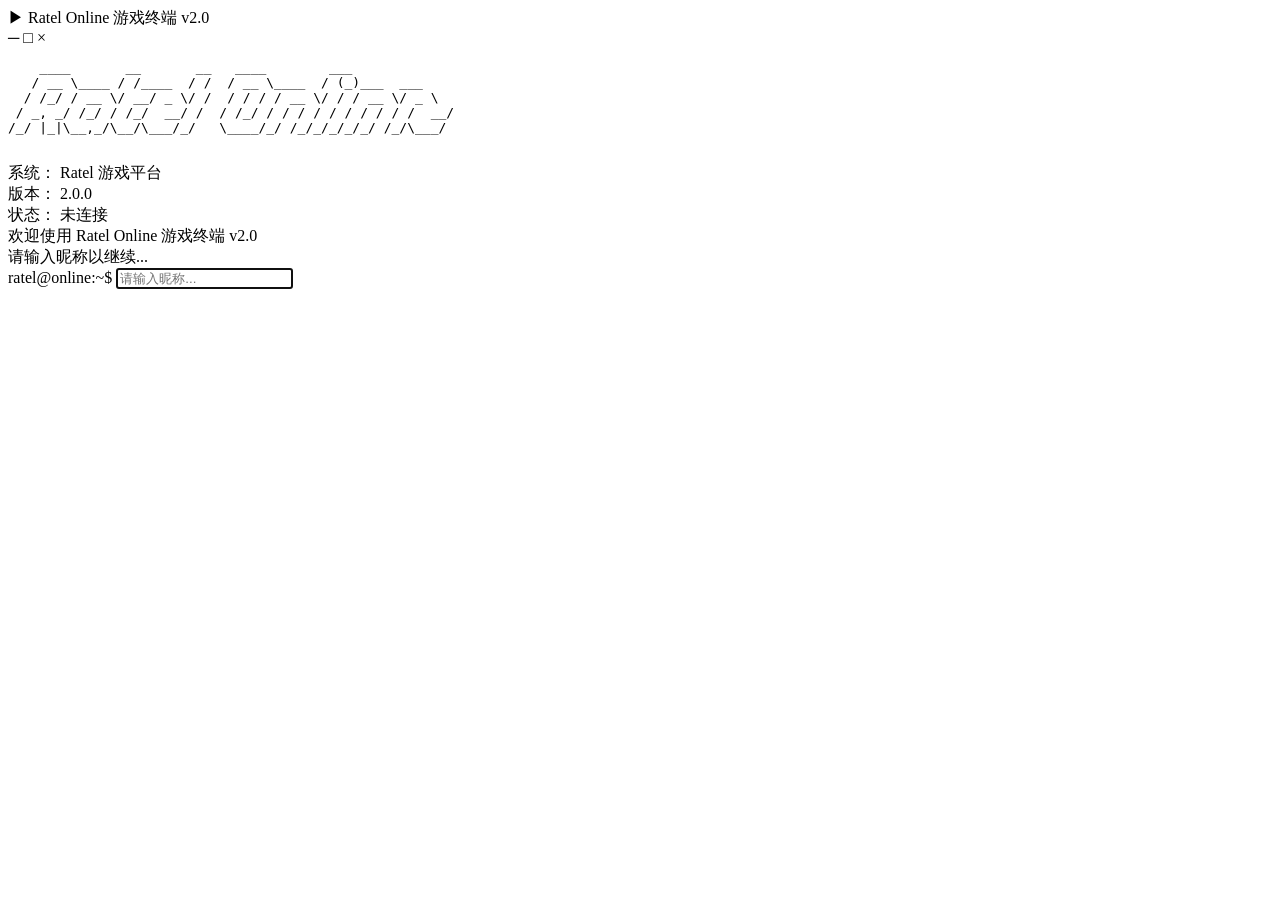
==== modern-terminal.html @ 6841fe66 "fix: preserve sessions across websocket reconnects" ====
<!DOCTYPE html>
<html lang="zh-CN">
<head>
    <meta charset="UTF-8">
    <meta name="viewport" content="width=device-width, initial-scale=1.0">
    <title>Ratel Online - 游戏终端</title>
    <link rel="icon" href="favicons/favicon-ts.png" type="image/png">
    <link rel="stylesheet" href="css/modern-terminal.css?v=20250712-1740">
    <link rel="stylesheet" href="libs/font-awesome-4.7.0/css/font-awesome.min.css">
    <link rel="stylesheet" href="css/circular-layout.css?v=20250712-1800">
    <link rel="stylesheet" href="css/poker-suits.css">
</head>
<body>
    <div class="terminal-container">
        <div class="terminal-header">
            <div class="terminal-title">
                <span class="terminal-icon">▶</span>
                <span>Ratel Online 游戏终端 v2.0</span>
            </div>
            <div class="terminal-controls">
                <span class="control minimize">─</span>
                <span class="control maximize">□</span>
                <span class="control close">×</span>
            </div>
        </div>
        
        <div class="terminal-body">
            <div class="terminal-output" id="terminal-output">
                <div class="welcome-message">
                    <pre class="ascii-art">
    ____       __       __   ____        ___            
   / __ \____ / /____  / /  / __ \____  / (_)___  ___   
  / /_/ / __ \/ __/ _ \/ /  / / / / __ \/ / / __ \/ _ \  
 / _, _/ /_/ / /_/  __/ /  / /_/ / / / / / / / / / /  __/  
/_/ |_|\__,_/\__/\___/_/   \____/_/ /_/_/_/_/_/ /_/\___/   
                    </pre>
                    <div class="system-info">
                        <span class="info-label">系统：</span> Ratel 游戏平台<br>
                        <span class="info-label">版本：</span> 2.0.0<br>
                        <span class="info-label">状态：</span> <span id="connection-status" class="status-disconnected">未连接</span>
                    </div>
                </div>
            </div>
            
            <div class="terminal-input-container" id="nickname-input-container">
                <span class="prompt">ratel@online:~$ </span>
                <input type="text" class="terminal-input" id="nickname-input" placeholder="请输入昵称...">
            </div>
            
            <div class="terminal-input-container" id="command-input-container" style="display: none;">
                <span class="prompt" id="user-prompt">user@ratel:~$ </span>
                <input type="text" class="terminal-input" id="command-input" placeholder="输入 help 查看命令...">
            </div>
        </div>
        
        <!-- Room Selection Modal -->
        <div class="modal" id="room-modal" style="display: none;">
            <div class="modal-content">
                <div class="modal-header">
                    <h2>选择房间</h2>
                    <span class="modal-close" onclick="closeRoomModal()">&times;</span>
                </div>
                <div class="modal-body" id="room-list">
                    <!-- Room list will be populated dynamically -->
                </div>
            </div>
        </div>
        
        <!-- Game Type Selection Modal -->
        <div class="modal" id="game-type-modal" style="display: none;">
            <div class="modal-content">
                <div class="modal-header">
                    <h2>选择游戏类型</h2>
                    <span class="modal-close" onclick="closeGameTypeModal()">&times;</span>
                </div>
                <div class="modal-body">
                    <!-- <div class="game-type-option" onclick="selectGameType('landlord')">
                        <div class="game-icon">🃏</div>
                        <div class="game-info">
                            <h3>1. 斗地主 (Landlord)</h3>
                            <p>Classic Chinese card game</p>
                        </div>
                    </div>
                    <div class="game-type-option" onclick="selectGameType('landlord-laizi')">
                        <div class="game-icon">🎴</div>
                        <div class="game-info">
                            <h3>2. 斗地主-癞子版</h3>
                            <p>Landlord with wild cards</p>
                        </div>
                    </div>
                    <div class="game-type-option" onclick="selectGameType('landlord-super')">
                        <div class="game-icon">🎯</div>
                        <div class="game-info">
                            <h3>3. 斗地主-大招版</h3>
                            <p>Landlord with special moves</p>
                        </div>
                    </div>
                    <div class="game-type-option" onclick="selectGameType('run-fast')">
                        <div class="game-icon">🏃</div>
                        <div class="game-info">
                            <h3>4. 跑得快 (Run Fast)</h3>
                            <p>Fast-paced shedding game</p>
                        </div>
                    </div> -->
                    <div class="game-type-option" onclick="selectGameType('poker')">
                        <div class="game-icon">♠️</div>
                        <div class="game-info">
                            <h3>5. 德州扑克</h3>
                            <p>经典公共牌扑克游戏</p>
                        </div>
                    </div>
                </div>
            </div>
        </div>
    </div>
    
    <!-- Circular Seat Layout -->
    <div class="circular-layout-container" id="circular-layout-container" style="display: none;">
        <div class="layout-header">
            <div class="room-info-display">
                <span class="room-label">房间 #</span><span id="room-number">--</span>
                <span class="separator">|</span>
                <span class="players-label">玩家：</span> <span id="players-count">0/10</span>
            </div>
            <div class="layout-controls">
                <button class="layout-btn" id="refresh-layout" title="刷新座位">
                    <i class="fa fa-refresh"></i>
                </button>
                <button class="layout-btn" id="toggle-layout" title="切换布局">
                    <i class="fa fa-compress"></i>
                </button>
            </div>
        </div>
        
        <div class="circular-layout-wrapper">
            <div class="circular-layout" id="circular-layout">
                <!-- Center area for pot and community cards -->
                <div class="center-area">
                    <div class="pot-display">
                        <div class="pot-label">底池</div>
                        <div class="pot-amount" id="pot-amount">$0</div>
                    </div>
                    <div class="community-cards" id="community-cards">
                        <!-- Community cards will be added here -->
                    </div>
                    <div class="game-stage" id="game-stage">等待中...</div>
                </div>
                
                <!-- Player seats will be dynamically added here -->
            </div>
        </div>
        
        <!-- Game actions panel -->
        <div class="game-actions-panel" id="game-actions-panel" style="display: none;">
            <div class="action-info">
                <span class="action-label">当前下注：</span> <span id="current-bet">$0</span>
                <span class="separator">|</span>
                <span class="action-label">轮到你操作</span>
            </div>
            <div class="action-buttons">
                <button class="action-btn fold-btn" data-action="fold">Fold</button>
                <button class="action-btn check-btn" data-action="check">Check</button>
                <button class="action-btn call-btn" data-action="call">Call $<span id="call-amount">0</span></button>
                <button class="action-btn raise-btn" data-action="raise">Raise</button>
                <button class="action-btn allin-btn" data-action="allin">All In</button>
            </div>
            <div class="raise-controls" id="raise-controls" style="display: none;">
                <input type="range" class="raise-slider" id="raise-slider" min="0" max="1000" value="0">
                <input type="number" class="raise-input" id="raise-input" min="0" max="1000" value="0">
                <button class="confirm-raise-btn" id="confirm-raise">确认</button>
            </div>
        </div>
    </div>
    
    <script>
        // 定义开发环境变量，避免未定义错误
        if (typeof __RATEL_IS_DEVELOPMENT__ === 'undefined') {
            window.__RATEL_IS_DEVELOPMENT__ = true;
        }
        
        // 确保 window.is 存在
        window.is = false;
    </script>
    <script type="text/javascript" src="js/config.js?v=20250710-1334"></script>
    <script type="text/javascript" src="js/assets/protobuf.min.js"></script>
    <script type="text/javascript" src="js/enum.js?v=20250710-1334"></script>
    <script type="text/javascript" src="js/utils.js?v=20260820-zh"></script>
    <script type="text/javascript" src="js/poker.js?v=20250710-1334"></script>
    <script type="text/javascript" src="js/protocol.js?v=20250710-1334"></script>
    <script type="text/javascript" src="js/handler/handler.js?v=20250710-1334"></script>
    <script type="text/javascript" src="js/eventWrapper.js?v=20250710-1334"></script>
    <script type="text/javascript" src="js/toggleable.js?v=20250712-1531"></script>
    
    <!-- 添加必要的隐藏元素以满足 Panel 类的需求 -->
    <div id="console" style="display: none;">
        <div id="terminal" style="display: block;">
            <div id="content"></div>
            <input id="input" type="text" />
        </div>
    </div>
    
    <script type="text/javascript" src="js/panel.js?v=20250710-1334"></script>
    <script type="text/javascript" src="js/modern-panel.js?v=20250712-1531"></script>
    
    <script type="text/javascript" src="js/wsClient.js?v=20260821-reconnect"></script>
    <script type="text/javascript" src="js/imClient.js?v=20250710-1334"></script>
    <script>
        // 创建一个空的 defaultSite 对象，避免依赖错误
        window.defaultSite = {
            render: function() {
                // 空实现，因为现代终端不需要 iframe
            }
        };
        
        // 定义 ClientEventCodes 如果还没有定义
        if (typeof window.ClientEventCodes === 'undefined') {
            window.ClientEventCodes = window.ClientEventCode || {};
        }
    </script>
    <script type="text/javascript" src="js/modern-terminal.js?v=20260820-zh"></script>
    <script type="text/javascript" src="js/circular-layout.js?v=20260820-zh"></script>
</body>
</html>
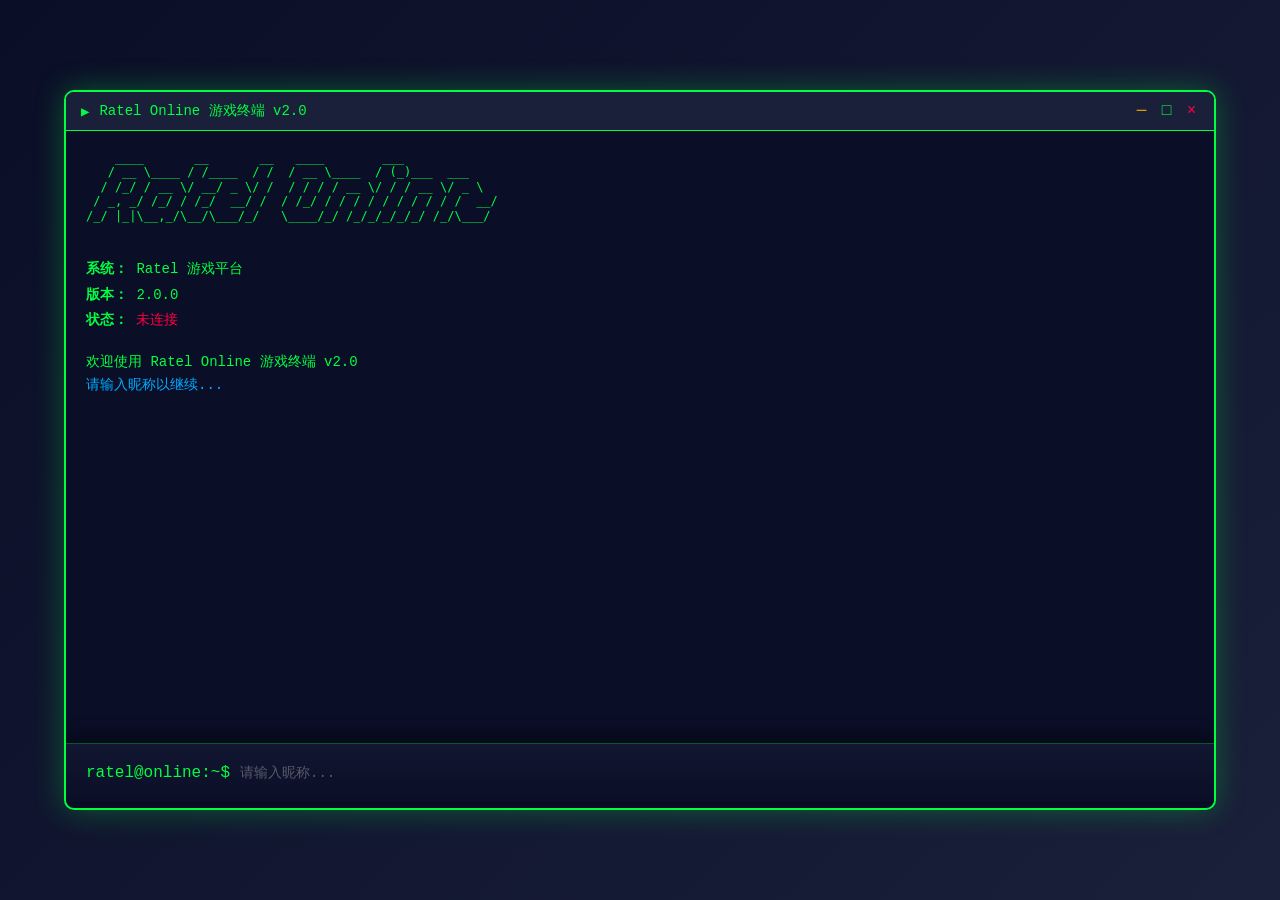
==== commit cd679b22: "feat: improve game selection and panel controls" ====
--- a/modern-terminal.html
+++ b/modern-terminal.html
@@ -5,7 +5,7 @@
     <meta name="viewport" content="width=device-width, initial-scale=1.0">
     <title>Ratel Online - 游戏终端</title>
     <link rel="icon" href="favicons/favicon-ts.png" type="image/png">
-    <link rel="stylesheet" href="css/modern-terminal.css?v=20250712-1740">
+    <link rel="stylesheet" href="css/modern-terminal.css?v=20260822-games">
     <link rel="stylesheet" href="libs/font-awesome-4.7.0/css/font-awesome.min.css">
     <link rel="stylesheet" href="css/circular-layout.css?v=20250712-1800">
     <link rel="stylesheet" href="css/poker-suits.css">
@@ -73,40 +73,61 @@
                     <h2>选择游戏类型</h2>
                     <span class="modal-close" onclick="closeGameTypeModal()">&times;</span>
                 </div>
-                <div class="modal-body">
-                    <!-- <div class="game-type-option" onclick="selectGameType('landlord')">
+                <div class="modal-body game-type-list">
+                    <div class="game-type-option" onclick="selectGameType('landlord')">
                         <div class="game-icon">🃏</div>
                         <div class="game-info">
-                            <h3>1. 斗地主 (Landlord)</h3>
-                            <p>Classic Chinese card game</p>
+                            <h3>1. 斗地主</h3>
+                            <p>三人经典抢地主玩法，两名农民合作对抗地主</p>
                         </div>
                     </div>
                     <div class="game-type-option" onclick="selectGameType('landlord-laizi')">
                         <div class="game-icon">🎴</div>
                         <div class="game-info">
                             <h3>2. 斗地主-癞子版</h3>
-                            <p>Landlord with wild cards</p>
+                            <p>加入可代替其他点数的癞子牌，牌型组合更多</p>
                         </div>
                     </div>
                     <div class="game-type-option" onclick="selectGameType('landlord-super')">
                         <div class="game-icon">🎯</div>
                         <div class="game-info">
                             <h3>3. 斗地主-大招版</h3>
-                            <p>Landlord with special moves</p>
+                            <p>加入特殊技能与扩展规则的斗地主玩法</p>
                         </div>
                     </div>
                     <div class="game-type-option" onclick="selectGameType('run-fast')">
                         <div class="game-icon">🏃</div>
                         <div class="game-info">
-                            <h3>4. 跑得快 (Run Fast)</h3>
-                            <p>Fast-paced shedding game</p>
-                        </div>
-                    </div> -->
+                            <h3>4. 跑得快</h3>
+                            <p>三人竞速出牌，最先出完手牌的玩家获胜</p>
+                        </div>
+                    </div>
                     <div class="game-type-option" onclick="selectGameType('poker')">
                         <div class="game-icon">♠️</div>
                         <div class="game-info">
                             <h3>5. 德州扑克</h3>
-                            <p>经典公共牌扑克游戏</p>
+                            <p>使用手牌与公共牌，组合出最佳五张牌</p>
+                        </div>
+                    </div>
+                    <div class="game-type-option" onclick="selectGameType('mahjong')">
+                        <div class="game-icon">🀄</div>
+                        <div class="game-info">
+                            <h3>6. 麻将</h3>
+                            <p>轮流摸牌与出牌，率先组成规定牌型获胜</p>
+                        </div>
+                    </div>
+                    <div class="game-type-option" onclick="selectGameType('liar')">
+                        <div class="game-icon">🍺</div>
+                        <div class="game-info">
+                            <h3>7. 骗子酒馆</h3>
+                            <p>通过叫牌、虚张声势与质疑展开心理博弈</p>
+                        </div>
+                    </div>
+                    <div class="game-type-option" onclick="selectGameType('undercover')">
+                        <div class="game-icon">🕵️</div>
+                        <div class="game-info">
+                            <h3>9. 谁是卧底</h3>
+                            <p>描述各自词语并投票，找出隐藏的卧底</p>
                         </div>
                     </div>
                 </div>
@@ -217,7 +238,7 @@
             window.ClientEventCodes = window.ClientEventCode || {};
         }
     </script>
-    <script type="text/javascript" src="js/modern-terminal.js?v=20260820-zh"></script>
+    <script type="text/javascript" src="js/modern-terminal.js?v=20260822-games"></script>
     <script type="text/javascript" src="js/circular-layout.js?v=20260820-zh"></script>
 </body>
 </html>
--- a/css/modern-terminal.css
+++ b/css/modern-terminal.css
@@ -0,0 +1,547 @@
+/* Modern Terminal Styles */
+:root {
+    --terminal-bg: #0a0e27;
+    --terminal-header: #1a1f3a;
+    --terminal-text: #00ff41;
+    --terminal-prompt: #00ff41;
+    --terminal-input: #ffffff;
+    --terminal-border: #00ff41;
+    --modal-bg: #1a1f3a;
+    --modal-border: #00ff41;
+    --hover-bg: #2a3050;
+    --accent-color: #00ff41;
+    --error-color: #ff0041;
+    --warning-color: #ffaa00;
+}
+
+* {
+    margin: 0;
+    padding: 0;
+    box-sizing: border-box;
+}
+
+body {
+    font-family: 'Courier New', monospace;
+    background: linear-gradient(135deg, #0a0e27 0%, #1a1f3a 100%);
+    min-height: 100vh;
+    display: flex;
+    align-items: center;
+    justify-content: center;
+    color: var(--terminal-text);
+    overflow: hidden;
+}
+
+/* Terminal Container */
+.terminal-container {
+    width: 90%;
+    max-width: 1200px;
+    height: 80vh;
+    background: var(--terminal-bg);
+    border: 2px solid var(--terminal-border);
+    border-radius: 10px;
+    overflow: hidden;
+    box-shadow: 0 0 30px rgba(0, 255, 65, 0.3);
+    animation: terminalGlow 2s ease-in-out infinite alternate;
+}
+
+@keyframes terminalGlow {
+    from {
+        box-shadow: 0 0 30px rgba(0, 255, 65, 0.3);
+    }
+    to {
+        box-shadow: 0 0 50px rgba(0, 255, 65, 0.5);
+    }
+}
+
+/* Terminal Header */
+.terminal-header {
+    background: var(--terminal-header);
+    padding: 10px 15px;
+    display: flex;
+    justify-content: space-between;
+    align-items: center;
+    border-bottom: 1px solid var(--terminal-border);
+}
+
+.terminal-title {
+    display: flex;
+    align-items: center;
+    gap: 10px;
+    font-size: 14px;
+}
+
+.terminal-icon {
+    color: var(--accent-color);
+    animation: blink 1s infinite;
+}
+
+@keyframes blink {
+    0%, 50% { opacity: 1; }
+    51%, 100% { opacity: 0; }
+}
+
+.terminal-controls {
+    display: flex;
+    gap: 10px;
+}
+
+.control {
+    width: 15px;
+    height: 15px;
+    display: flex;
+    align-items: center;
+    justify-content: center;
+    cursor: pointer;
+    transition: all 0.3s ease;
+}
+
+.control.minimize { color: #ffaa00; }
+.control.maximize { color: #00ff41; }
+.control.close { color: #ff0041; }
+
+.control:hover {
+    transform: scale(1.2);
+}
+
+/* Terminal Body */
+.terminal-body {
+    height: calc(100% - 45px);
+    display: flex;
+    flex-direction: column;
+    position: relative;
+}
+
+.terminal-output {
+    flex: 1;
+    padding: 20px;
+    overflow-y: auto;
+    margin-bottom: 0;
+    scroll-behavior: smooth;
+    /* 确保内容始终可滚动 */
+    overflow-y: scroll;
+}
+
+/* Ensure output content doesn't get hidden behind input */
+.terminal-output::-webkit-scrollbar-track {
+    margin-bottom: 10px;
+}
+
+/* ASCII Art */
+.ascii-art {
+    color: var(--accent-color);
+    font-size: 12px;
+    line-height: 1.2;
+    margin-bottom: 20px;
+    animation: fadeIn 1s ease-in;
+}
+
+@keyframes fadeIn {
+    from { opacity: 0; transform: translateY(-20px); }
+    to { opacity: 1; transform: translateY(0); }
+}
+
+/* System Info */
+.system-info {
+    font-size: 14px;
+    line-height: 1.8;
+    margin-bottom: 20px;
+}
+
+.info-label {
+    color: #00ff41;
+    font-weight: bold;
+}
+
+.status-connected {
+    color: #00ff41;
+}
+
+.status-disconnected {
+    color: #ff0041;
+}
+
+.status-connecting {
+    color: #ffaa00;
+    animation: pulse 1s infinite;
+}
+
+@keyframes pulse {
+    0%, 100% { opacity: 1; }
+    50% { opacity: 0.5; }
+}
+
+/* Terminal Input */
+.terminal-input-container {
+    display: flex;
+    align-items: center;
+    padding: 20px;
+    background: linear-gradient(to bottom, rgba(26, 31, 58, 0.5), var(--terminal-bg));
+    border-top: 1px solid rgba(0, 255, 65, 0.3);
+    flex-shrink: 0;
+    position: relative;
+    box-shadow: 0 -5px 20px rgba(0, 0, 0, 0.5);
+}
+
+.prompt {
+    color: var(--terminal-prompt);
+    margin-right: 10px;
+    white-space: nowrap;
+}
+
+.terminal-input {
+    flex: 1;
+    background: transparent;
+    border: none;
+    color: var(--terminal-input);
+    font-family: inherit;
+    font-size: 14px;
+    outline: none;
+    caret-color: var(--accent-color);
+}
+
+.terminal-input::placeholder {
+    color: rgba(255, 255, 255, 0.3);
+}
+
+/* Terminal Output Lines */
+.output-line {
+    margin-bottom: 5px;
+    font-size: 14px;
+    animation: typewriter 0.5s steps(40, end);
+}
+
+@keyframes typewriter {
+    from { width: 0; }
+    to { width: 100%; }
+}
+
+.output-line.error {
+    color: var(--error-color);
+}
+
+.output-line.success {
+    color: var(--accent-color);
+}
+
+.output-line.warning {
+    color: var(--warning-color);
+}
+
+.output-line.info {
+    color: #00aaff;
+}
+
+.output-line.prompt {
+    color: #888;
+}
+
+/* Game specific styles */
+.output-line.game-action {
+    color: #ff6b6b;
+    font-weight: bold;
+}
+
+.output-line.game-info {
+    color: #4ecdc4;
+}
+
+.output-line.game-hand {
+    color: #ffe66d;
+    font-weight: bold;
+    font-size: 16px;
+}
+
+/* Countdown timer styles */
+.countdown-timer {
+    background: rgba(0, 255, 65, 0.1);
+    border: 1px solid var(--terminal-border);
+    border-radius: 5px;
+    padding: 10px 15px;
+    margin: 10px 0;
+    font-size: 16px;
+    display: inline-block;
+    animation: fadeIn 0.3s ease-in;
+    box-shadow: 0 2px 10px rgba(0, 255, 65, 0.2);
+}
+
+.countdown-seconds {
+    font-weight: bold;
+    color: var(--accent-color);
+    font-size: 18px;
+    margin-left: 5px;
+}
+
+@keyframes fadeIn {
+    from { opacity: 0; transform: translateY(-10px); }
+    to { opacity: 1; transform: translateY(0); }
+}
+
+/* Modal Styles */
+.modal {
+    position: fixed;
+    top: 0;
+    left: 0;
+    width: 100%;
+    height: 100%;
+    background: rgba(0, 0, 0, 0.8);
+    display: flex;
+    align-items: center;
+    justify-content: center;
+    z-index: 1000;
+    backdrop-filter: blur(5px);
+}
+
+.modal-content {
+    background: var(--modal-bg);
+    border: 2px solid var(--modal-border);
+    border-radius: 10px;
+    width: 90%;
+    max-width: 600px;
+    max-height: 80vh;
+    overflow: hidden;
+    animation: modalSlideIn 0.3s ease-out;
+}
+
+@keyframes modalSlideIn {
+    from {
+        transform: translateY(-50px);
+        opacity: 0;
+    }
+    to {
+        transform: translateY(0);
+        opacity: 1;
+    }
+}
+
+.modal-header {
+    padding: 20px;
+    border-bottom: 1px solid var(--modal-border);
+    display: flex;
+    justify-content: space-between;
+    align-items: center;
+}
+
+.modal-header h2 {
+    color: var(--accent-color);
+    font-size: 20px;
+}
+
+.modal-close {
+    font-size: 24px;
+    cursor: pointer;
+    color: var(--terminal-text);
+    transition: all 0.3s ease;
+}
+
+.modal-close:hover {
+    color: var(--error-color);
+    transform: rotate(90deg);
+}
+
+.modal-body {
+    padding: 20px;
+    max-height: 60vh;
+    overflow-y: auto;
+}
+
+/* Custom scrollbar for modal */
+.modal-body::-webkit-scrollbar {
+    width: 8px;
+}
+
+.modal-body::-webkit-scrollbar-track {
+    background: rgba(0, 255, 65, 0.1);
+    border-radius: 4px;
+}
+
+.modal-body::-webkit-scrollbar-thumb {
+    background: var(--accent-color);
+    border-radius: 4px;
+}
+
+.modal-body::-webkit-scrollbar-thumb:hover {
+    background: #00ff41;
+}
+
+/* Room List */
+.room-item {
+    background: rgba(0, 255, 65, 0.1);
+    border: 1px solid var(--terminal-border);
+    border-radius: 5px;
+    padding: 15px;
+    margin-bottom: 10px;
+    cursor: pointer;
+    transition: all 0.3s ease;
+}
+
+.room-item:hover {
+    background: var(--hover-bg);
+    transform: translateX(10px);
+    box-shadow: 0 0 10px rgba(0, 255, 65, 0.5);
+}
+
+.room-item.room-running {
+    background: rgba(255, 100, 0, 0.1);
+    border-color: rgba(255, 100, 0, 0.5);
+}
+
+.room-item.room-full {
+    background: rgba(255, 0, 65, 0.1);
+    border-color: rgba(255, 0, 65, 0.5);
+}
+
+.room-item.room-running:hover,
+.room-item.room-full:hover {
+    transform: none;
+    box-shadow: none;
+    background: rgba(100, 100, 100, 0.2);
+}
+
+.room-name {
+    font-size: 16px;
+    font-weight: bold;
+    margin-bottom: 5px;
+}
+
+.room-info {
+    font-size: 12px;
+    color: rgba(255, 255, 255, 0.7);
+}
+
+/* Game Type Options */
+.game-type-list {
+    display: grid;
+    grid-template-columns: repeat(2, minmax(0, 1fr));
+    gap: 12px;
+}
+
+.game-type-option {
+    display: flex;
+    align-items: center;
+    gap: 14px;
+    min-height: 96px;
+    padding: 14px;
+    background: rgba(0, 255, 65, 0.1);
+    border: 1px solid var(--terminal-border);
+    border-radius: 6px;
+    cursor: pointer;
+    transition: all 0.3s ease;
+}
+
+.game-type-option:hover {
+    background: var(--hover-bg);
+    transform: scale(1.02);
+    box-shadow: 0 0 15px rgba(0, 255, 65, 0.5);
+}
+
+.game-type-option:active {
+    transform: scale(0.98);
+    box-shadow: 0 0 10px rgba(0, 255, 65, 0.5);
+}
+
+.game-icon {
+    flex: 0 0 40px;
+    font-size: 36px;
+    text-align: center;
+}
+
+.game-info h3 {
+    color: var(--accent-color);
+    margin-bottom: 5px;
+    font-size: 15px;
+}
+
+.game-info p {
+    font-size: 12px;
+    line-height: 1.5;
+    color: rgba(255, 255, 255, 0.7);
+}
+
+/* Scrollbar */
+::-webkit-scrollbar {
+    width: 8px;
+}
+
+::-webkit-scrollbar-track {
+    background: var(--terminal-bg);
+}
+
+::-webkit-scrollbar-thumb {
+    background: var(--terminal-border);
+    border-radius: 4px;
+}
+
+::-webkit-scrollbar-thumb:hover {
+    background: var(--accent-color);
+}
+
+/* Command Suggestions */
+.command-suggestions {
+    position: absolute;
+    bottom: 100%;
+    left: 0;
+    right: 0;
+    margin-bottom: 5px;
+    background: var(--terminal-header);
+    border: 1px solid var(--terminal-border);
+    border-radius: 5px;
+    padding: 10px;
+    display: none;
+    z-index: 10;
+}
+
+.suggestion-item {
+    padding: 5px 10px;
+    cursor: pointer;
+    transition: all 0.2s ease;
+}
+
+.suggestion-item:hover {
+    background: var(--hover-bg);
+}
+
+.suggestion-item.selected {
+    background: var(--hover-bg);
+    border-left: 3px solid var(--accent-color);
+}
+
+/* Loading Animation */
+.loading {
+    display: inline-block;
+    width: 20px;
+    height: 20px;
+    border: 2px solid rgba(0, 255, 65, 0.3);
+    border-top-color: var(--accent-color);
+    border-radius: 50%;
+    animation: spin 1s linear infinite;
+}
+
+@keyframes spin {
+    to { transform: rotate(360deg); }
+}
+
+/* Responsive */
+@media (max-width: 768px) {
+    .terminal-container {
+        width: 95%;
+        height: 90vh;
+    }
+    
+    .ascii-art {
+        font-size: 8px;
+    }
+    
+    .game-type-list {
+        grid-template-columns: 1fr;
+        padding: 14px;
+    }
+
+    .game-type-option {
+        min-height: 84px;
+        padding: 12px;
+    }
+
+    .game-icon {
+        font-size: 32px;
+    }
+}
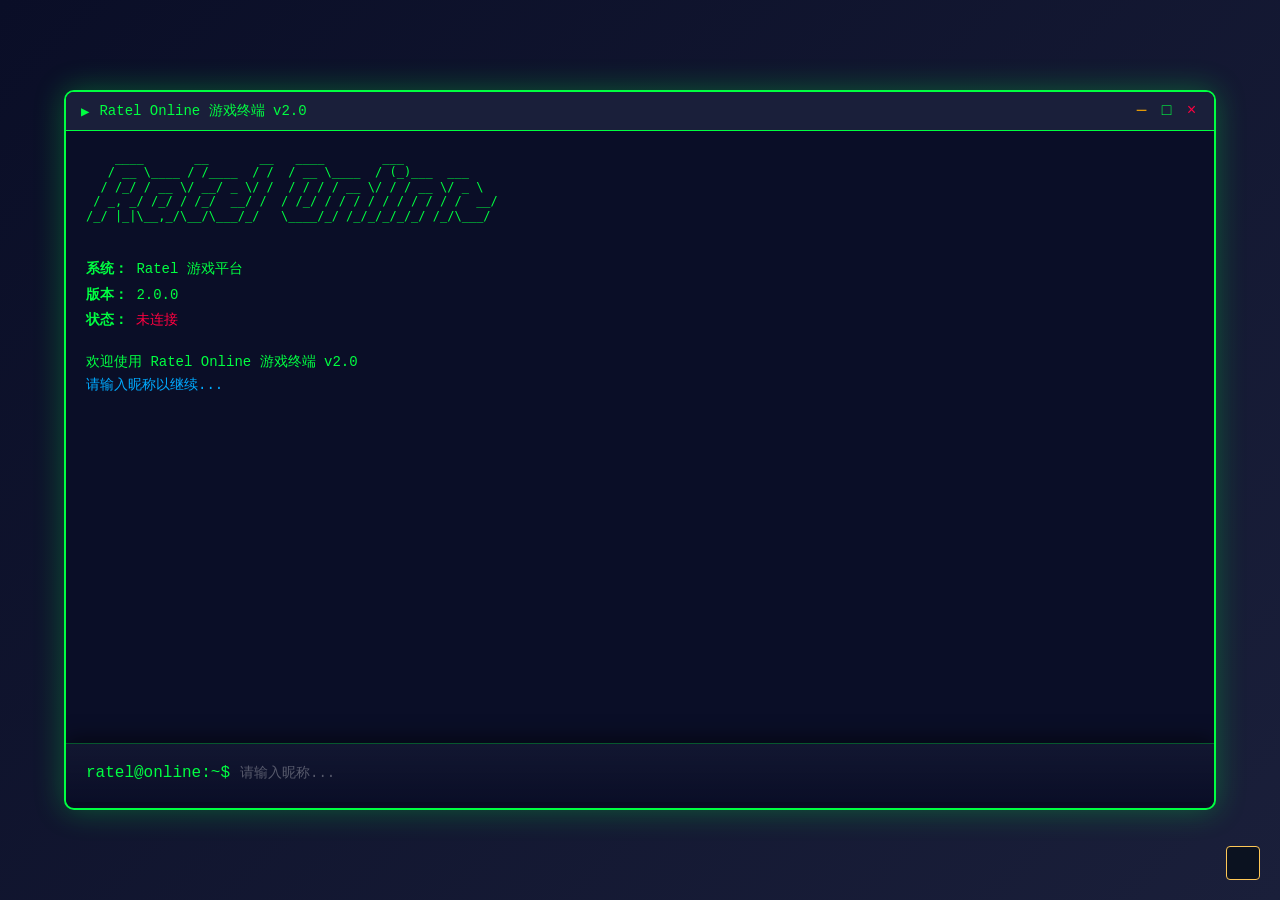
==== commit 90dcb915: "Add horse racing UI and improve client UX" ====
--- a/modern-terminal.html
+++ b/modern-terminal.html
@@ -7,7 +7,8 @@
     <link rel="icon" href="favicons/favicon-ts.png" type="image/png">
     <link rel="stylesheet" href="css/modern-terminal.css?v=20260822-games">
     <link rel="stylesheet" href="libs/font-awesome-4.7.0/css/font-awesome.min.css">
-    <link rel="stylesheet" href="css/circular-layout.css?v=20250712-1800">
+    <link rel="stylesheet" href="css/circular-layout.css?v=20260825-bet-actions">
+    <link rel="stylesheet" href="css/horse-racing.css?v=20260826-horse-racing">
     <link rel="stylesheet" href="css/poker-suits.css">
 </head>
 <body>
@@ -130,10 +131,75 @@
                             <p>描述各自词语并投票，找出隐藏的卧底</p>
                         </div>
                     </div>
+                    <div class="game-type-option" onclick="selectGameType('zhajinhua')">
+                        <div class="game-icon">♦️</div>
+                        <div class="game-info">
+                            <h3>10. 炸金花</h3>
+                            <p>三张暗牌比大小，特殊 235 可吃豹子</p>
+                        </div>
+                    </div>
+                    <div class="game-type-option" onclick="selectGameType('horse-racing')">
+                        <div class="game-icon">🏁</div>
+                        <div class="game-info">
+                            <h3>11. 赛马</h3>
+                            <p>选择赛马下注，观看随机事件实时改变赛程</p>
+                        </div>
+                    </div>
                 </div>
             </div>
         </div>
     </div>
+
+    <section class="horse-racing-container" id="horse-racing-container" hidden aria-label="赛马比赛面板">
+        <header class="horse-racing-header">
+            <div class="horse-racing-title">
+                <span class="horse-racing-flag">🏁</span>
+                <div>
+                    <strong>赛马竞技场</strong>
+                    <span id="horse-round-id">等待赛程</span>
+                </div>
+            </div>
+            <div class="horse-racing-window-controls">
+                <button type="button" id="horse-fullscreen" title="切换全屏" aria-label="切换赛马面板全屏">
+                    <i class="fa fa-expand" aria-hidden="true"></i>
+                </button>
+                <button type="button" id="horse-close" title="收起赛马面板" aria-label="收起赛马面板">
+                    <i class="fa fa-times" aria-hidden="true"></i>
+                </button>
+            </div>
+        </header>
+        <div class="horse-racing-body">
+            <div class="horse-race-summary">
+                <div><span>阶段</span><strong id="horse-phase">等待中</strong></div>
+                <div><span>倒计时</span><strong id="horse-countdown">--</strong></div>
+                <div><span>总奖池</span><strong id="horse-pot">0</strong></div>
+            </div>
+            <div class="horse-fairness" title="赛前公布承诺，赛后公开随机种子">
+                <i class="fa fa-shield" aria-hidden="true"></i>
+                <span>随机承诺</span>
+                <code id="horse-commitment">等待服务器</code>
+            </div>
+            <div class="horse-tracks" id="horse-tracks" aria-live="polite"></div>
+            <div class="horse-event-strip" id="horse-event-strip">
+                <i class="fa fa-bolt" aria-hidden="true"></i>
+                <span>等待比赛开始</span>
+            </div>
+            <form class="horse-bet-controls" id="horse-bet-form">
+                <label for="horse-select">赛马</label>
+                <select id="horse-select" aria-label="选择赛马"></select>
+                <label for="horse-bet-amount">积分</label>
+                <input id="horse-bet-amount" type="number" inputmode="numeric" min="10" step="10" value="100" aria-label="下注积分">
+                <button type="submit" id="horse-bet-button">
+                    <i class="fa fa-ticket" aria-hidden="true"></i>
+                    <span>下注</span>
+                </button>
+            </form>
+            <div class="horse-payouts" id="horse-payouts" hidden></div>
+        </div>
+    </section>
+    <button class="horse-racing-launcher" id="horse-racing-launcher" type="button" hidden title="展开赛马面板" aria-label="展开赛马面板">
+        <i class="fa fa-flag-checkered" aria-hidden="true"></i>
+    </button>
     
     <!-- Circular Seat Layout -->
     <div class="circular-layout-container" id="circular-layout-container" style="display: none;">
@@ -220,10 +286,10 @@
         </div>
     </div>
     
-    <script type="text/javascript" src="js/panel.js?v=20250710-1334"></script>
+    <script type="text/javascript" src="js/panel.js?v=20260822-resume-input"></script>
     <script type="text/javascript" src="js/modern-panel.js?v=20250712-1531"></script>
     
-    <script type="text/javascript" src="js/wsClient.js?v=20260821-reconnect"></script>
+    <script type="text/javascript" src="js/wsClient.js?v=20260826-horse-racing"></script>
     <script type="text/javascript" src="js/imClient.js?v=20250710-1334"></script>
     <script>
         // 创建一个空的 defaultSite 对象，避免依赖错误
@@ -238,7 +304,8 @@
             window.ClientEventCodes = window.ClientEventCode || {};
         }
     </script>
-    <script type="text/javascript" src="js/modern-terminal.js?v=20260822-games"></script>
-    <script type="text/javascript" src="js/circular-layout.js?v=20260820-zh"></script>
+    <script type="text/javascript" src="js/modern-terminal.js?v=20260826-horse-racing"></script>
+    <script type="text/javascript" src="js/circular-layout.js?v=20260825-bet-actions"></script>
+    <script type="text/javascript" src="js/horse-racing.js?v=20260826-horse-racing"></script>
 </body>
 </html>
--- a/css/horse-racing.css
+++ b/css/horse-racing.css
@@ -0,0 +1,361 @@
+:root {
+    --race-red: #ff5a5f;
+    --race-gold: #ffc857;
+    --race-cyan: #35c9c3;
+    --race-ink: #0b1220;
+    --race-surface: #151d2e;
+    --race-line: #344258;
+}
+
+.horse-racing-container {
+    position: fixed;
+    top: 50%;
+    right: 20px;
+    z-index: 1100;
+    width: min(640px, calc(100vw - 40px));
+    max-height: min(760px, calc(100vh - 40px));
+    transform: translateY(-50%);
+    display: flex;
+    flex-direction: column;
+    overflow: hidden;
+    background: var(--race-ink);
+    border: 1px solid var(--race-gold);
+    border-radius: 8px;
+    color: #f4f7fb;
+    box-shadow: 0 18px 50px rgba(0, 0, 0, 0.48);
+}
+
+.horse-racing-container[hidden] {
+    display: none;
+}
+
+.horse-racing-container.fullscreen {
+    inset: 4vh 4vw;
+    width: auto;
+    max-height: none;
+    transform: none;
+}
+
+.horse-racing-header {
+    min-height: 58px;
+    padding: 9px 12px;
+    display: flex;
+    align-items: center;
+    justify-content: space-between;
+    background: #111827;
+    border-bottom: 1px solid var(--race-line);
+}
+
+.horse-racing-title {
+    min-width: 0;
+    display: flex;
+    align-items: center;
+    gap: 10px;
+}
+
+.horse-racing-flag {
+    font-size: 28px;
+}
+
+.horse-racing-title strong,
+.horse-racing-title span {
+    display: block;
+    letter-spacing: 0;
+}
+
+.horse-racing-title strong {
+    color: var(--race-gold);
+    font-size: 16px;
+}
+
+.horse-racing-title div > span {
+    max-width: 380px;
+    overflow: hidden;
+    color: #94a3b8;
+    font-size: 11px;
+    text-overflow: ellipsis;
+    white-space: nowrap;
+}
+
+.horse-racing-window-controls {
+    display: flex;
+    gap: 7px;
+}
+
+.horse-racing-window-controls button,
+.horse-racing-launcher {
+    width: 34px;
+    height: 34px;
+    display: inline-grid;
+    place-items: center;
+    border: 1px solid var(--race-line);
+    border-radius: 4px;
+    background: transparent;
+    color: #dbe6f4;
+    cursor: pointer;
+}
+
+.horse-racing-window-controls button:hover,
+.horse-racing-launcher:hover {
+    border-color: var(--race-gold);
+    color: var(--race-gold);
+}
+
+.horse-racing-body {
+    min-height: 0;
+    padding: 14px;
+    overflow-y: auto;
+}
+
+.horse-race-summary {
+    display: grid;
+    grid-template-columns: repeat(3, 1fr);
+    border-block: 1px solid var(--race-line);
+}
+
+.horse-race-summary > div {
+    padding: 10px 12px;
+    text-align: center;
+}
+
+.horse-race-summary > div + div {
+    border-left: 1px solid var(--race-line);
+}
+
+.horse-race-summary span,
+.horse-race-summary strong {
+    display: block;
+    letter-spacing: 0;
+}
+
+.horse-race-summary span {
+    margin-bottom: 3px;
+    color: #94a3b8;
+    font-size: 11px;
+}
+
+.horse-race-summary strong {
+    color: #f8fafc;
+    font-size: 18px;
+}
+
+.horse-fairness {
+    margin: 10px 0;
+    display: grid;
+    grid-template-columns: 18px auto minmax(0, 1fr);
+    align-items: center;
+    gap: 7px;
+    color: #9fb0c5;
+    font-size: 11px;
+}
+
+.horse-fairness i {
+    color: var(--race-cyan);
+}
+
+.horse-fairness code {
+    overflow: hidden;
+    color: #dce8f5;
+    font-size: 10px;
+    text-overflow: ellipsis;
+    white-space: nowrap;
+}
+
+.horse-tracks {
+    display: grid;
+    gap: 7px;
+}
+
+.horse-track {
+    min-height: 58px;
+    display: grid;
+    grid-template-columns: 86px minmax(0, 1fr) 50px;
+    align-items: center;
+    gap: 8px;
+}
+
+.horse-label {
+    min-width: 0;
+}
+
+.horse-label strong,
+.horse-label span {
+    display: block;
+    letter-spacing: 0;
+}
+
+.horse-label strong {
+    overflow: hidden;
+    color: #f8fafc;
+    font-size: 12px;
+    text-overflow: ellipsis;
+    white-space: nowrap;
+}
+
+.horse-label span {
+    margin-top: 3px;
+    color: #8ea0b8;
+    font-size: 10px;
+}
+
+.horse-lane {
+    position: relative;
+    height: 36px;
+    overflow: hidden;
+    border-left: 2px solid var(--race-gold);
+    border-right: 3px double #f8fafc;
+    background-color: #202a3b;
+    background-image: repeating-linear-gradient(90deg, transparent 0, transparent 39px, rgba(255,255,255,.08) 40px);
+}
+
+.horse-marker {
+    position: absolute;
+    top: 50%;
+    left: 0;
+    width: 34px;
+    height: 30px;
+    display: grid;
+    place-items: center;
+    transform: translateY(-50%);
+    font-size: 23px;
+    transition: left 650ms cubic-bezier(.2,.8,.2,1), filter 200ms ease;
+}
+
+.horse-track.event-positive .horse-marker {
+    filter: drop-shadow(0 0 7px var(--race-gold));
+}
+
+.horse-track.event-negative .horse-marker {
+    filter: grayscale(.65) drop-shadow(0 0 6px var(--race-red));
+}
+
+.horse-track.winner .horse-lane {
+    outline: 2px solid var(--race-gold);
+}
+
+.horse-progress {
+    color: #d7e1ee;
+    font-size: 11px;
+    text-align: right;
+}
+
+.horse-event-strip {
+    min-height: 42px;
+    margin: 12px 0;
+    padding: 9px 11px;
+    display: flex;
+    align-items: center;
+    gap: 9px;
+    border-left: 3px solid var(--race-red);
+    background: #1c2638;
+    color: #eaf0f7;
+    font-size: 12px;
+    line-height: 1.45;
+}
+
+.horse-event-strip i {
+    color: var(--race-gold);
+}
+
+.horse-bet-controls {
+    display: grid;
+    grid-template-columns: auto minmax(110px, 1fr) auto 104px 88px;
+    align-items: center;
+    gap: 8px;
+}
+
+.horse-bet-controls label {
+    color: #a9b7c9;
+    font-size: 12px;
+}
+
+.horse-bet-controls select,
+.horse-bet-controls input {
+    width: 100%;
+    height: 38px;
+    min-width: 0;
+    padding: 0 9px;
+    border: 1px solid var(--race-line);
+    border-radius: 4px;
+    outline: none;
+    background: var(--race-surface);
+    color: #fff;
+    font-family: inherit;
+    font-size: 12px;
+}
+
+.horse-bet-controls select:focus,
+.horse-bet-controls input:focus {
+    border-color: var(--race-cyan);
+}
+
+.horse-bet-controls button {
+    height: 38px;
+    display: inline-flex;
+    align-items: center;
+    justify-content: center;
+    gap: 6px;
+    border: 0;
+    border-radius: 4px;
+    background: var(--race-red);
+    color: #fff;
+    font-family: inherit;
+    font-weight: bold;
+    cursor: pointer;
+}
+
+.horse-bet-controls button:disabled {
+    opacity: .45;
+    cursor: not-allowed;
+}
+
+.horse-payouts {
+    margin-top: 10px;
+    color: var(--race-gold);
+    font-size: 12px;
+    line-height: 1.6;
+}
+
+.horse-racing-launcher {
+    position: fixed;
+    right: 20px;
+    bottom: 20px;
+    z-index: 1100;
+    background: var(--race-ink);
+    border-color: var(--race-gold);
+    color: var(--race-gold);
+}
+
+@media (max-width: 700px) {
+    .horse-racing-container,
+    .horse-racing-container.fullscreen {
+        inset: 0;
+        width: 100%;
+        max-height: none;
+        height: 100dvh;
+        transform: none;
+        border: 0;
+        border-radius: 0;
+    }
+
+    .horse-racing-body {
+        padding: 10px;
+    }
+
+    .horse-track {
+        grid-template-columns: 70px minmax(0, 1fr) 42px;
+        gap: 5px;
+    }
+
+    .horse-bet-controls {
+        grid-template-columns: auto minmax(0, 1fr) auto 88px;
+    }
+
+    .horse-bet-controls button {
+        grid-column: 1 / -1;
+    }
+
+    .horse-racing-title div > span {
+        max-width: 190px;
+    }
+}
